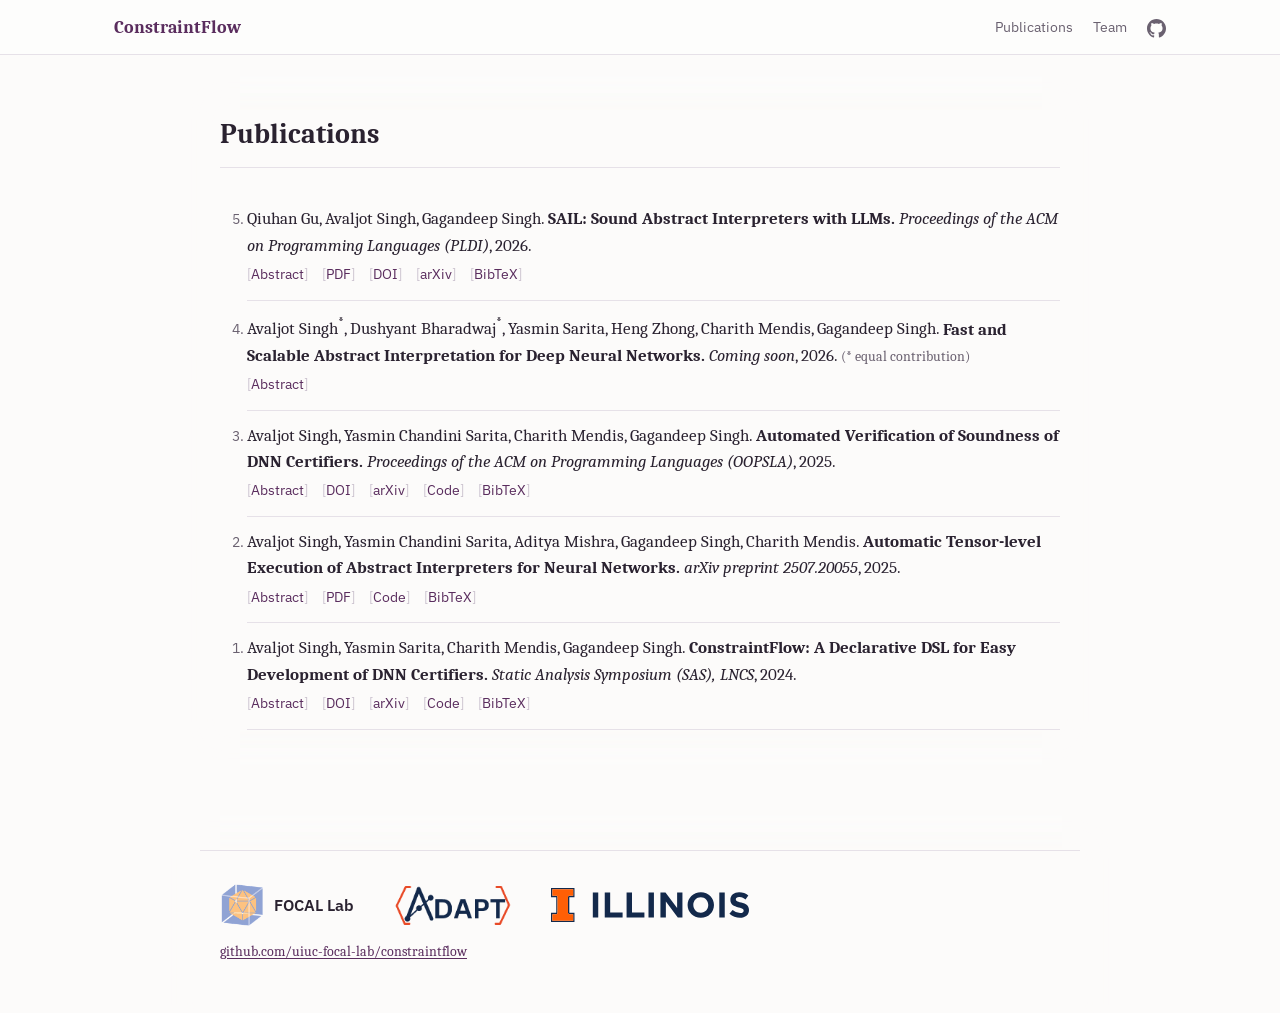
==== publications.html @ 6998c38e "ConstraintFlow project website" ====
<!DOCTYPE html>
<html lang="en">
<head>
    <meta charset="UTF-8">
    <meta name="viewport" content="width=device-width, initial-scale=1.0">
    <title>Publications · ConstraintFlow</title>
    <meta name="description" content="ConstraintFlow: a DSL and toolchain for specifying, verifying, and compiling neural network certifiers.">
    <link rel="preconnect" href="https://fonts.googleapis.com">
    <link rel="preconnect" href="https://fonts.gstatic.com" crossorigin>
    <link href="https://fonts.googleapis.com/css2?family=IBM+Plex+Mono:wght@400;500&family=IBM+Plex+Sans:ital,wght@0,400;0,500;0,600;1,400&family=Caladea:ital,wght@0,400;0,700;1,400&display=swap" rel="stylesheet">
    <link rel="stylesheet" href="css/site.css">
</head>
<body>
    
    <header class="topbar">
        <div class="topbar-inner">
            <a class="brand" href="index.html#top">ConstraintFlow</a>
            <div class="topbar-links">
                <a href="publications.html">Publications</a>
                <a href="index.html#team">Team</a>
                <a href="https://github.com/uiuc-focal-lab/constraintflow" target="_blank" title="GitHub repository">
                    <svg xmlns="http://www.w3.org/2000/svg" viewBox="0 0 24 24"><path fill="currentColor" d="M12 0c-6.626 0-12 5.373-12 12 0 5.302 3.438 9.8 8.207 11.387.599.111.793-.261.793-.577v-2.234c-3.338.726-4.033-1.416-4.033-1.416-.546-1.387-1.333-1.756-1.333-1.756-1.089-.745.083-.729.083-.729 1.205.084 1.839 1.237 1.839 1.237 1.07 1.834 2.807 1.304 3.492.997.107-.775.418-1.305.762-1.604-2.665-.305-5.467-1.334-5.467-5.931 0-1.311.469-2.381 1.236-3.221-.124-.303-.535-1.524.117-3.176 0 0 1.008-.322 3.301 1.23.957-.266 1.983-.399 3.003-.404 1.02.005 2.047.138 3.006.404 2.291-1.552 3.297-1.23 3.297-1.23.653 1.653.242 2.874.118 3.176.77.84 1.235 1.911 1.235 3.221 0 4.609-2.807 5.624-5.479 5.921.43.372.823 1.102.823 2.222v3.293c0 .319.192.694.801.576 4.765-1.589 8.199-6.086 8.199-11.386 0-6.627-5.373-12-12-12z"/></svg>
                </a>
            </div>
        </div>
    </header>

    <main>
        <section class="pubs-page">
            <div class="section-head">
                <h2>Publications</h2>
            </div>
            <ol class="cites" reversed>
            <li class="cite pub" id="pub-sail">
                <p class="cite-text"><span class="cite-authors">Qiuhan Gu, Avaljot Singh, Gagandeep Singh.</span> <span class="cite-title">SAIL: Sound Abstract Interpreters with LLMs.</span> <em>Proceedings of the ACM on Programming Languages (PLDI)</em>, 2026.</p>
                <div class="pub-links">
                    <details><summary>Abstract</summary></details>
                    <a href="https://dl.acm.org/doi/pdf/10.1145/3808308" target="_blank">PDF</a> <a href="https://doi.org/10.1145/3808308" target="_blank">DOI</a> <a href="https://arxiv.org/abs/2511.13663" target="_blank">arXiv</a>
                    <details><summary>BibTeX</summary></details>
                </div>
                <div class="pub-extra" hidden data-abstract><p>How to construct globally sound abstract interpreters to safely approximate program behaviors remains a bottleneck in abstract interpretation. In this paper, we show the potential of using state-of-the-art LLMs to automate this tedious process. Focusing on the neural network verification area, we synthesize non-trivial sound abstract transformers across diverse abstract domains using LLMs to search within infinite space from scratch. We formalize the synthesis task as a constrained optimization problem, for which we design a novel mathematically grounded cost function that measures the degree of unsoundness of each generated candidate transformer, while enforcing hard syntactic and semantic validity constraints. Building on this formulation, we introduce SAIL, a novel unified framework that combines model generation, syntactic and semantic validation, and cost-function-based refinement to synthesize globally sound abstract transformers. Evaluation results show that SAIL not only matches the performance of manually designed transformers, but also is able to synthesize sound and high-precision transformers that do not exist in the literature for complex non-linear operators.</p></div>
                <div class="pub-extra" hidden data-bibtex><div class="code-wrap"><div class="code-title"><span>BibTeX</span><button class="copy-btn" data-copy="pbib-sail">Copy</button></div><pre class="code" id="pbib-sail">@article{gu2026sail,
  title   = {SAIL: Sound Abstract Interpreters with LLMs},
  author  = {Gu, Qiuhan and Singh, Avaljot and Singh, Gagandeep},
  journal = {Proceedings of the ACM on Programming Languages},
  volume  = {10},
  number  = {PLDI},
  pages   = {1534--1559},
  year    = {2026},
  doi     = {10.1145/3808308}
}</pre></div></div>
            </li>
            <li class="cite pub" id="pub-scepter">
                <p class="cite-text"><span class="cite-authors">Avaljot Singh<sup>*</sup>, Dushyant Bharadwaj<sup>*</sup>, Yasmin Sarita, Heng Zhong, Charith Mendis, Gagandeep Singh.</span> <span class="cite-title">Fast and Scalable Abstract Interpretation for Deep Neural Networks.</span> <em>Coming soon</em>, 2026. <span class="eq-note">(* equal contribution)</span></p>
                <div class="pub-links">
                    <details><summary>Abstract</summary></details>
                    
                </div>
                <div class="pub-extra" hidden data-abstract><p>Abstract interpretation can certify properties of Deep Neural Networks (DNNs), but precise analyses remain expensive. General implementations repeat work when analyzing the same architecture under different inputs and properties. Interleaving this work with numerical operations limits GPU utilization and restricts how much of the analysis a tensor compiler can process together.</p>
                        <p>We present Scepter, a framework for specializing DNN abstract interpreters through structural semantics. The semantics determines the structure of intermediate abstract values while deferring their numerical evaluation. Structural computations from successive operations can therefore be performed together before certification, generating an executable tensor program for the numerical computation. With the interpreter, architecture, and input and batch shapes fixed, the program can be reused with different weights and input regions. We prove that it computes the same bounds as the general interpreter in exact arithmetic. The generated program also exposes operations and their dependencies for tensor compilation and memory planning. We implement Scepter for the tensor programs that Neuton generates from ConstraintFlow specifications.</p>
                        <p>We evaluate Scepter on eight abstract interpreters and 44 DNNs against six baseline systems on GPUs and CPUs. Across the evaluated analyses, Scepter handles networks with up to 153&times; as many neurons as the largest completed by the corresponding baselines. It completes DeepPoly on ResNet50 and VGG-16, whereas none of the evaluated DeepPoly baselines completes either network. On configurations completed by both systems, GPU geometric-mean speedups over Neuton range from 11.9&times; to 44.4&times; across eight analyses, with a 2.60&times; geometric-mean reduction in peak memory. In an input-splitting case study, Scepter proves 68 properties for which the baselines times out.</p></div>
                
            </li>
            <li class="cite pub" id="pub-provesound">
                <p class="cite-text"><span class="cite-authors">Avaljot Singh, Yasmin Chandini Sarita, Charith Mendis, Gagandeep Singh.</span> <span class="cite-title">Automated Verification of Soundness of DNN Certifiers.</span> <em>Proceedings of the ACM on Programming Languages (OOPSLA)</em>, 2025.</p>
                <div class="pub-links">
                    <details><summary>Abstract</summary></details>
                    <a href="https://doi.org/10.1145/3720509" target="_blank">DOI</a> <a href="https://arxiv.org/abs/2504.04542" target="_blank">arXiv</a> <a href="https://github.com/uiuc-focal-lab/constraintflow" target="_blank">Code</a>
                    <details><summary>BibTeX</summary></details>
                </div>
                <div class="pub-extra" hidden data-abstract><p>The uninterpretability of Deep Neural Networks (DNNs) hinders their use in safety-critical applications. Abstract Interpretation-based DNN certifiers provide promising avenues for building trust in DNNs. Unsoundness in the mathematical logic of these certifiers can lead to incorrect results. However, current approaches to ensure their soundness rely on manual, expert-driven proofs that are tedious to develop, limiting the speed of developing new certifiers. Automating the verification process is challenging due to the complexity of verifying certifiers for arbitrary DNN architectures and handling diverse abstract analyses. We introduce ProveSound, a novel verification procedure that automates the soundness verification of DNN certifiers for arbitrary DNN architectures. Our core contribution is the novel concept of a symbolic DNN, using which, ProveSound reduces the soundness property, a universal quantification over arbitrary DNNs, to a tractable symbolic representation, enabling verification with standard SMT solvers. By formalizing the syntax and operational semantics of ConstraintFlow, a DSL for specifying certifiers, ProveSound efficiently verifies both existing and new certifiers, handling arbitrary DNN architectures.</p></div>
                <div class="pub-extra" hidden data-bibtex><div class="code-wrap"><div class="code-title"><span>BibTeX</span><button class="copy-btn" data-copy="pbib-provesound">Copy</button></div><pre class="code" id="pbib-provesound">@article{singh2025provesound,
  title   = {Automated Verification of Soundness of DNN Certifiers},
  author  = {Singh, Avaljot and Sarita, Yasmin Chandini and Mendis, Charith and Singh, Gagandeep},
  journal = {Proceedings of the ACM on Programming Languages},
  volume  = {9},
  number  = {OOPSLA1},
  pages   = {1802--1830},
  year    = {2025},
  doi     = {10.1145/3720509}
}</pre></div></div>
            </li>
            <li class="cite pub" id="pub-neuton">
                <p class="cite-text"><span class="cite-authors">Avaljot Singh, Yasmin Chandini Sarita, Aditya Mishra, Gagandeep Singh, Charith Mendis.</span> <span class="cite-title">Automatic Tensor-level Execution of Abstract Interpreters for Neural Networks.</span> <em>arXiv preprint 2507.20055</em>, 2025.</p>
                <div class="pub-links">
                    <details><summary>Abstract</summary></details>
                    <a href="https://arxiv.org/pdf/2507.20055" target="_blank">PDF</a> <a href="https://github.com/uiuc-focal-lab/constraintflow" target="_blank">Code</a>
                    <details><summary>BibTeX</summary></details>
                </div>
                <div class="pub-extra" hidden data-abstract><p>Developing new abstract interpretation-based DNN certifiers is difficult because their mathematical design is expressed at the neuron level, while implementations must operate at the tensor level. Existing libraries such as auto_LiRPA, IVAN, and ERAN support fixed sets of certifiers; extending them requires expertise in formal methods and tensor programming. Domain-specific languages such as ConstraintFlow let researchers specify certifiers at the neuron level, but cannot run them on real DNNs. We present Neuton, a framework that automatically translates neuron-level certifier specifications into tensor-level executables, enabling new DNN certifiers without manual tensor programming. Neuton makes three contributions. First, a stack-based intermediate representation (IR) and shape analysis infer implicit tensor operations, including broadcasts, dimension expansions, and reductions, required for correct execution. Second, domain-specific rewrite rules optimize common tensor operation sequences into more efficient equivalents. Third, gBCSR is a sparse tensor format using variable-sized, layer-aligned blocks over a non-zero default value, tailored to DNN certifier sparsity. We prove that translation preserves neuron-level semantics. We evaluate Neuton on 8 certifiers and 32 DNN benchmarks. Neuton compiles four existing certifiers and produces the first executable implementations of four others: two previously specified but never run, and two new designs. These expose precision-runtime trade-offs unavailable in existing libraries. For example, SkipPoly matches DeepPoly's precision on all 32 DNNs while running as fast or faster on half. Neuton's runtime on existing certifiers is competitive with hand-optimized libraries.</p></div>
                <div class="pub-extra" hidden data-bibtex><div class="code-wrap"><div class="code-title"><span>BibTeX</span><button class="copy-btn" data-copy="pbib-neuton">Copy</button></div><pre class="code" id="pbib-neuton">@misc{singh2025neuton,
  title         = {Automatic Tensor-level Execution of Abstract Interpreters for Neural Networks},
  author        = {Singh, Avaljot and Sarita, Yasmin Chandini and Mishra, Aditya and Singh, Gagandeep and Mendis, Charith},
  year          = {2025},
  eprint        = {2507.20055},
  archivePrefix = {arXiv},
  url           = {https://arxiv.org/abs/2507.20055}
}</pre></div></div>
            </li>
            <li class="cite pub" id="pub-constraintflow">
                <p class="cite-text"><span class="cite-authors">Avaljot Singh, Yasmin Sarita, Charith Mendis, Gagandeep Singh.</span> <span class="cite-title">ConstraintFlow: A Declarative DSL for Easy Development of DNN Certifiers.</span> <em>Static Analysis Symposium (SAS), LNCS</em>, 2024.</p>
                <div class="pub-links">
                    <details><summary>Abstract</summary></details>
                    <a href="https://doi.org/10.1007/978-3-031-74776-2_16" target="_blank">DOI</a> <a href="https://arxiv.org/abs/2403.18729" target="_blank">arXiv</a> <a href="https://github.com/uiuc-focal-lab/constraintflow" target="_blank">Code</a>
                    <details><summary>BibTeX</summary></details>
                </div>
                <div class="pub-extra" hidden data-abstract><p>We develop a declarative DSL &ndash; ConstraintFlow &ndash; that can be used to specify Abstract Interpretation-based DNN certifiers. In ConstraintFlow, programmers can easily define various existing and new abstract domains and transformers, all within just a few 10s of Lines of Code as opposed to 1000s of LOCs of existing libraries. We provide lightweight automatic verification, which can be used to ensure the over-approximation-based soundness of the certifier code written in ConstraintFlow for arbitrary (but bounded) DNN architectures. Using this automated verification procedure, for the first time, we can verify the soundness of state-of-the-art DNN certifiers for arbitrary DNN architectures, all within a few minutes.</p></div>
                <div class="pub-extra" hidden data-bibtex><div class="code-wrap"><div class="code-title"><span>BibTeX</span><button class="copy-btn" data-copy="pbib-constraintflow">Copy</button></div><pre class="code" id="pbib-constraintflow">@inproceedings{singh2024constraintflow,
  title     = {ConstraintFlow: A Declarative DSL for Easy Development of DNN Certifiers},
  author    = {Singh, Avaljot and Sarita, Yasmin and Mendis, Charith and Singh, Gagandeep},
  booktitle = {Static Analysis (SAS 2024)},
  series    = {Lecture Notes in Computer Science},
  publisher = {Springer Nature Switzerland},
  pages     = {407--424},
  year      = {2024},
  doi       = {10.1007/978-3-031-74776-2_16}
}</pre></div></div>
            </li>
            </ol>
        </section>
    </main>

    <footer>
        <div class="labs">
            <a class="lab" href="https://github.com/uiuc-focal-lab" target="_blank" title="FOCAL Lab"><img src="images/labs/focal.png" alt="FOCAL Lab logo"><span>FOCAL Lab</span></a>
            <a class="lab" href="https://www.adaptuiuc.web.illinois.edu/" target="_blank" title="ADAPT Lab"><img src="images/labs/adapt.png" alt="ADAPT Lab"></a>
            <a class="lab" href="https://illinois.edu/" target="_blank" title="University of Illinois Urbana-Champaign"><img src="images/labs/illinois.svg" alt="University of Illinois Urbana-Champaign"></a>
        </div>
        <p><a href="https://github.com/uiuc-focal-lab/constraintflow" target="_blank">github.com/uiuc-focal-lab/constraintflow</a></p>
    </footer>

    <script src="js/site.js"></script>
</body>
</html>
---- css/site.css ----
:root {
    /* Byzantine palette: muted purple with gold. */
    --paper: #fcfbfa;
    --card: #ffffff;
    --ink: #2a2230;
    --primary: #5a2d5e;         /* muted Byzantium */
    --primary-dark: #43204a;
    --tint: #f4eef5;
    --cream: #faf4e4;           /* ConstraintFlow core node */
    --cream-edge: #d8bf86;
    --gold: #a8842f;            /* second colour: roles, selection, title rule, counterexample loop */
    --gold-text: #8a6a1f;       /* gold dark enough for small text on white */
    --accent: #a8842f;
    --ok: #3d6b4f;
    --bad: #9e3b32;
    --muted: #6a6170;
    --rule: #e6e1e8;
    --rule-strong: #cdc4d0;
    --code-bg: #f7f4f8;
    --serif: Cambria, Caladea, Georgia, "Times New Roman", serif;   /* Caladea: free, Cambria-metric */
    --sans: "IBM Plex Sans", "Helvetica Neue", Arial, sans-serif;
    --mono: "IBM Plex Mono", ui-monospace, SFMono-Regular, Menlo, Consolas, monospace;
}

* { box-sizing: border-box; }

html {
    background: var(--paper);
    scroll-behavior: smooth;
    scroll-padding-top: 64px;
}

body {
    margin: 0;
    font-family: var(--serif);
    font-size: 17px;
    line-height: 1.65;
    color: var(--ink);
}

a { color: var(--primary); text-underline-offset: 2px; }
a:hover { color: var(--primary-dark); }

code { font-family: var(--mono); font-size: 0.88em; font-variant-ligatures: none; }

#flow-bg {
    position: fixed;
    inset: 0;
    width: 100%;
    height: 100%;
    z-index: -1;
    pointer-events: none;
}

/* ---- Top bar ---- */
.topbar {
    position: sticky;
    top: 0;
    z-index: 10;
    background: rgba(253, 253, 252, 0.94);
    backdrop-filter: blur(6px);
    border-bottom: 1px solid var(--rule);
}

.topbar-inner {
    max-width: 1100px;
    margin: 0 auto;
    padding: 0 24px;
    height: 54px;
    display: flex;
    align-items: center;
    gap: 24px;
}

.brand {
    font-family: var(--serif);
    font-size: 1.15rem;
    font-weight: 600;
    color: var(--primary);
    text-decoration: none;
    white-space: nowrap;
}
.brand:hover { color: var(--primary); }

.topbar-links {
    margin-left: auto;
    display: flex;
    align-items: center;
    gap: 20px;
    font-size: 0.86rem;
    white-space: nowrap;
}
.topbar-links a { color: var(--muted); text-decoration: none; }
.topbar-links a:hover { color: var(--ink); }
.topbar-links svg { width: 19px; height: 19px; vertical-align: middle; }

/* ---- Content column (the background labels sit outside it) ---- */
main {
    max-width: 880px;
    margin: 0 auto;
    padding: 0 20px 40px;
}

/* Sections get a paper backing with a feathered edge, so the network shows only around them. */
main > section {
    margin: 80px 0;
    background: var(--paper);
    box-shadow: 0 0 24px 18px var(--paper);
}

h1, h2, h3 { font-family: var(--serif); font-weight: 700; color: var(--ink); }

/* Interface elements stay in the sans. */
.topbar, .btn, .copy-btn, .pub-links, .team-group h3, .member .role, .code-title, .ex-tabs, .ex-btn, .ex-tool, .ex-meta, .ex-hint, .ex-eps, .ex-out, .placeholder-note, .ex-recorded { font-family: var(--sans); }

/* ---- Hero ---- */
.hero { margin-top: 72px; }

.hero h1 {
    font-size: clamp(2.5rem, 5.5vw, 3.6rem);
    line-height: 1.1;
    margin: 0 0 10px;
    color: var(--primary);
}
.hero h1::after { content: ""; display: block; width: 64px; height: 3px; background: var(--gold); margin-top: 14px; }

.hero .tagline {
    display: flex;
    flex-wrap: wrap;
    align-items: center;
    font-family: var(--sans);
    font-size: 0.95rem;
    font-weight: 500;
    letter-spacing: 0.12em;
    text-transform: uppercase;
    color: var(--muted);
    margin: 0 0 22px;
}
/* The five steps, separated by small gold dots. */
.hero .tagline span + span::before { content: ""; display: inline-block; width: 5px; height: 5px; border-radius: 50%; background: var(--gold); margin: 0 14px; vertical-align: middle; }

.hero .lead {
    font-size: 1.06rem;
    max-width: 700px;
    margin: 0 0 30px;
}

.actions { display: flex; flex-wrap: wrap; gap: 12px; align-items: center; }

.btn {
    display: inline-block;
    padding: 9px 18px;
    border-radius: 3px;
    font-size: 0.92rem;
    font-weight: 500;
    text-decoration: none;
    border: 1px solid var(--primary);
    color: var(--primary);
    background: var(--card);
}
.btn:hover { background: var(--tint); color: var(--primary); }
.btn.primary { background: var(--primary); color: #fff; }
.btn.primary:hover { background: var(--primary-dark); color: #fff; }

.install {
    font-family: var(--mono);
    font-size: 0.84rem;
    font-variant-ligatures: none;
    color: var(--ink);
    padding: 9px 4px 9px 10px;
    border-left: 2px solid var(--rule-strong);
}
.install::before { content: "$ "; color: var(--muted); }

/* ---- Ecosystem diagram: ConstraintFlow in the middle, tools around it ---- */
.eco {
    position: relative;
    display: grid;
    grid-template-columns: 1fr 1fr 0.55fr 1.2fr 1.2fr 0.55fr 1fr 1fr;
    grid-template-areas:
        "sail sail . cf  cf  . ps  ps"
        ".    neu  neu  . .   sce sce .";
    column-gap: 30px;
    row-gap: 70px;
    padding-top: 52px;               /* room for the counterexample loop */
}
.eco-arrows { position: absolute; inset: 0; width: 100%; height: 100%; pointer-events: none; overflow: visible; }
.eco-edge { fill: none; stroke: var(--primary); stroke-width: 1.3; }
.eco-edge.dashed { stroke: var(--accent); stroke-dasharray: 5 4; }
.eco-head { fill: var(--primary); }
.eco-label { font-family: var(--sans); font-size: 11.5px; fill: var(--muted); paint-order: stroke; stroke: var(--paper); stroke-width: 4px; }

.eco-node {
    position: relative;
    z-index: 1;
    display: flex;
    flex-direction: column;
    align-items: center;
    text-align: center;
    gap: 2px;
    font: inherit;
    color: var(--ink);
    background: var(--card);
    border: 1px solid var(--rule-strong);
    border-radius: 6px;
    padding: 14px 12px 12px;
    cursor: pointer;
    transition: border-color 0.15s, box-shadow 0.15s;
}
.eco-node:hover { border-color: var(--primary); }
.eco-node.selected { border-color: var(--gold); box-shadow: 0 0 0 2px var(--gold); }
.eco-node:not(.eco-core) { align-self: center; }
.eco-core { padding: 22px 16px 18px; border: 1px solid var(--gold); background: var(--primary); }
.eco-icon { width: 100%; max-width: 150px; height: 76px; object-fit: contain; display: block; margin: 0 auto 4px; }
.eco-role { font-family: var(--sans); font-size: 0.72rem; font-weight: 600; letter-spacing: 0.06em; text-transform: uppercase; color: var(--gold-text); margin-top: 6px; }
.eco-name { font-family: var(--serif); font-weight: 700; font-size: 1.2rem; line-height: 1.2; }
.eco-core .eco-name { font-size: 1.6rem; color: #e0c06e; }   /* lighter gold: readable on purple */
/* The ConstraintFlow box: purple ground, gold type. */
.eco-core .eco-role, .eco-core .eco-sub, .eco-core .eco-venue { color: #e2cd94; }
.eco-core:hover { border-color: var(--gold); }
.eco-sub { font-family: var(--sans); font-size: 0.78rem; color: var(--muted); line-height: 1.35; }
.eco-venue { font-family: var(--sans); font-size: 0.75rem; font-style: italic; color: var(--ink); margin-top: 4px; }

/* The selected paper, shown under the diagram */
.eco-card { margin-top: 30px; background: var(--card); border: 1px solid var(--rule); border-top: 3px solid var(--gold); padding: 4px 22px 10px; }
.eco-card .pub { border-bottom: none; }

/* ---- Section headings ---- */
.section-head { margin-bottom: 26px; padding-bottom: 10px; border-bottom: 1px solid var(--rule); }
.section-head h2 { font-size: 1.75rem; margin: 0; }
.section-head p { margin: 4px 0 0; color: var(--muted); }

/* Code blocks: light, like a paper listing */
.code-wrap { margin: 14px 0; border: 1px solid var(--rule); background: var(--code-bg); }

.code-title {
    font-family: var(--mono);
    font-size: 0.74rem;
    color: var(--muted);
    padding: 5px 12px;
    border-bottom: 1px solid var(--rule);
    display: flex;
    justify-content: space-between;
    align-items: center;
}

pre.code {
    font-family: var(--mono);
    font-variant-ligatures: none;   /* show <= and -> as typed */
    font-size: 0.78rem;
    line-height: 1.6;
    color: #24292f;
    padding: 14px 16px;
    overflow-x: auto;
    margin: 0;
}

.tok-kw { color: var(--primary); font-weight: 600; }
.tok-ty { color: #8a6a24; }
.tok-fn { color: var(--primary); }
.tok-num { color: var(--bad); }
.tok-cmt { color: #8b939d; font-style: italic; }
.tok-ok { color: var(--ok); font-weight: 600; }
.tok-prompt { color: #8b939d; user-select: none; }

.copy-btn {
    font-family: var(--sans);
    font-size: 0.72rem;
    background: var(--card);
    color: var(--muted);
    border: 1px solid var(--rule-strong);
    border-radius: 3px;
    padding: 0 8px;
    cursor: pointer;
}
.copy-btn:hover { color: var(--primary); border-color: var(--primary); }

/* ---- Running example ---- */
.placeholder-note {
    font-size: 0.85rem;
    color: #6d5426;
    background: var(--cream);
    border: 1px solid var(--cream-edge);
    padding: 6px 12px;
    margin: 0 0 16px;
}

.example > * { min-width: 0; }
#example {
    width: min(1240px, calc(100vw - 48px));
    margin-left: calc(50% - min(620px, 50vw - 24px));      /* centred, wider than the text column */
}
.example { display: grid; grid-template-columns: minmax(0, 1.45fr) minmax(0, 1fr); gap: 28px; align-items: start; }


.ex-spec .code-wrap { margin-top: 0; }
.ex-tabs { display: flex; gap: 2px; }
.ex-tab {
    font: inherit;
    font-family: var(--sans);
    font-size: 0.85rem;
    background: transparent;
    border: 1px solid var(--rule);
    border-bottom: none;
    color: var(--muted);
    padding: 5px 12px;
    cursor: pointer;
}
.ex-tab.active { background: var(--code-bg); color: var(--primary); font-weight: 600; }
.ex-code { position: relative; font-size: 0.76rem; line-height: 1.65; }   /* full length: no inner scroll */
.ex-code { white-space: pre-wrap; overflow-wrap: anywhere; }
.ex-code .line { display: block; padding-left: 4ch; text-indent: -4ch; }   /* wrapped lines hang-indent */
.ex-code .line.diff { background: #f8ece9; box-shadow: inset 3px 0 0 var(--bad); }

.ex-run { background: var(--card); border: 1px solid var(--rule); padding: 20px 24px; }

.ex-input { display: flex; gap: 22px; align-items: flex-start; padding-bottom: 14px; border-bottom: 1px solid var(--rule); }
#ex-image { width: 148px; height: 148px; image-rendering: pixelated; border: 1px solid var(--rule-strong); flex: none; }
.ex-input-info { flex: 1; min-width: 0; }
.ex-meta { font-size: 0.86rem; color: var(--muted); line-height: 1.5; margin-bottom: 8px; }
.ex-eps-row { padding: 16px 0 14px; border-bottom: 1px solid var(--rule); }
.ex-eps { font-size: 0.95rem; display: block; margin-bottom: 10px; }
.ex-eps b { font-family: var(--mono); font-weight: 600; font-size: 1.15rem; color: var(--primary); margin-left: 4px; }
#ex-eps { -webkit-appearance: none; appearance: none; width: 100%; height: 6px; border-radius: 3px; background: var(--tint); outline: none; margin: 6px 0; }
#ex-eps::-webkit-slider-thumb { -webkit-appearance: none; width: 22px; height: 22px; border-radius: 50%; background: var(--primary); border: 3px solid #fff; box-shadow: 0 0 0 1px var(--primary); cursor: pointer; }
#ex-eps::-moz-range-thumb { width: 16px; height: 16px; border-radius: 50%; background: var(--primary); border: 3px solid #fff; box-shadow: 0 0 0 1px var(--primary); cursor: pointer; }
#ex-eps:focus-visible::-webkit-slider-thumb { box-shadow: 0 0 0 3px var(--tint), 0 0 0 4px var(--primary); }
.ex-ticks { position: relative; height: 24px; margin-top: 2px; }
/* Each label sits under its stop: the thumb's centre travels from 11px to (width - 11px). */
.ex-ticks button { position: absolute; left: calc(11px + (100% - 22px) * var(--at)); transform: translateX(-50%);
                   font: inherit; font-family: var(--mono); font-size: 0.75rem; padding: 3px 6px; border: none; background: none;
                   color: var(--muted); cursor: pointer; border-radius: 3px; white-space: nowrap; }
.ex-ticks button:first-child { transform: translateX(-11px); }      /* keep the end labels inside the panel */
.ex-ticks button:last-child { transform: translateX(calc(-100% + 11px)); }
.ex-ticks button:hover { color: var(--primary); }
.ex-ticks button.active { color: #fff; background: var(--primary); }
.ex-hint { font-size: 0.75rem; color: var(--muted); }
.ex-device { display: inline-flex; margin: 0 0 10px; border: 1px solid var(--rule-strong); border-radius: 3px; overflow: hidden; }
.ex-device:empty { display: none; }
.ex-device button { font: inherit; font-family: var(--sans); font-size: 0.78rem; padding: 2px 12px; border: none; background: var(--card); color: var(--muted); cursor: pointer; }
.ex-device button + button { border-left: 1px solid var(--rule-strong); }
.ex-device button.active { background: var(--primary); color: #fff; }

.ex-step { padding: 16px 0; border-bottom: 1px solid var(--rule); }
.ex-step-head { display: flex; align-items: center; gap: 12px; }
.ex-btn {
    font: inherit;
    font-family: var(--sans);
    --btn: var(--primary);
    font-size: 0.88rem;
    font-weight: 500;
    min-width: 132px;
    padding: 6px 14px;
    border: 1px solid var(--btn);
    border-radius: 3px;
    background: var(--btn);
    color: #fff;
    cursor: pointer;
}
.ex-btn:hover:not(:disabled) { background: var(--primary-dark); border-color: var(--primary-dark); }
.ex-btn:disabled { background: var(--card); color: var(--muted); border-color: var(--rule-strong); cursor: default; }
.ex-btn.done { color: var(--primary); border-color: var(--primary); }
.ex-btn.done::before { content: "✓ "; }
.ex-tool { font-size: 0.86rem; color: var(--muted); }

.ex-out { margin-top: 12px; font-size: 0.92rem; }
.ex-running { color: var(--muted); font-style: italic; }
.ex-proofs { list-style: none; padding: 0; margin: 0; }
.ex-proofs .ok { color: var(--ok); }
.ex-proofs .bad { color: var(--bad); font-weight: 600; }
.ex-note, .ex-stat { color: var(--muted); font-size: 0.8rem; margin: 6px 0 0; }
.ex-verdict { margin: 8px 0 0; font-weight: 600; }
.ex-why { margin: 0; font-size: 0.82rem; color: var(--muted); }
.ex-verdict.ok { color: var(--ok); }
.ex-verdict.bad { color: var(--bad); }

.ex-gen { margin-top: 10px; }
.ex-gen summary { cursor: pointer; color: var(--primary); font-size: 0.82rem; }
/* Safety-margin gauge */
.gauge-q { margin: 0; font-size: 0.9rem; }
.gauge { width: 100%; max-width: 520px; height: auto; display: block; margin: 4px 0 0; }
.g-half.no { fill: #fbeeec; }
.g-half.ok { fill: #eaf3ed; }
.g-bar.ok { fill: var(--ok); }
.g-bar.no { fill: var(--bad); }
.g-zero { stroke: var(--ink); stroke-width: 1.5; }
.g-tick, .g-side { font-family: var(--sans); font-size: 10.5px; fill: var(--muted); }
.g-side.ok { fill: var(--ok); font-weight: 600; }
.g-side.no { fill: var(--bad); font-weight: 600; }
.g-val { font-family: var(--mono); font-size: 12px; font-weight: 600; }
.g-val.ok { fill: var(--ok); }
.g-val.no { fill: var(--bad); }
.g-val.in { fill: #fff; }
.ex-gen pre.code { font-size: 0.7rem; max-height: 200px; background: var(--code-bg); border: 1px solid var(--rule); margin-top: 6px; }

.ex-bars, .ex-plot { width: 100%; height: auto; display: block; margin-top: 8px; }
.b-bar { stroke: #bcb0c0; stroke-width: 6; stroke-linecap: round; }
.b-bar.b-ok { stroke: var(--primary); }
.b-bar.b-no { stroke: #c9a49e; }
.b-label { font-family: var(--mono); font-size: 11px; fill: var(--muted); }
.b-label.b-true { fill: var(--primary); font-weight: 600; }
.b-zero { stroke: var(--rule-strong); stroke-dasharray: 2 3; }
.b-axis { font-family: var(--mono); font-size: 10px; fill: var(--muted); }

.p-axis { stroke: var(--rule-strong); }
.p-relu { fill: none; stroke: var(--ink); stroke-width: 2; }
.p-correct { stroke: var(--primary); stroke-dasharray: 5 4; stroke-width: 1.5; }
.p-buggy { stroke: var(--bad); stroke-width: 1.8; }
.p-bad { fill: rgba(168, 55, 43, 0.15); }
.p-cex { fill: var(--bad); }
.p-label { font-family: var(--sans); font-size: 10.5px; fill: var(--muted); }
.p-label-bad { fill: var(--bad); }

.cmp { margin-top: 8px; }
.cmp-title { font-size: 0.82rem; color: var(--muted); margin: 10px 0 4px; }
.cmp-title b { color: var(--ink); }
.cmp-row { display: grid; grid-template-columns: 64px minmax(0, 1fr) max-content; gap: 10px; align-items: center; font-size: 0.84rem; margin: 3px 0; }
.cmp-track { height: 10px; background: var(--code-bg); border-radius: 2px; overflow: hidden; }
.cmp-track span { display: block; height: 100%; background: var(--primary); }
.cmp-val { font-family: var(--mono); font-size: 0.78rem; text-align: right; min-width: 72px; }

.ex-recorded { font-size: 0.75rem; color: var(--muted); margin: 10px 0 0; }

/* ---- Publications ---- */
.pubs { list-style: none; padding: 0; margin: 0; }

.pub {
    display: grid;
    grid-template-columns: 60px 1fr;
    gap: 16px;
    padding: 16px 0;
    border-bottom: 1px solid var(--rule);
}
.pub:first-child { padding-top: 4px; }

.pub .year { font-family: var(--serif); font-size: 1.05rem; color: var(--muted); }
.pub .title { font-family: var(--serif); font-weight: 700; font-size: 1.05rem; margin: 0; line-height: 1.4; }
.pub .authors { font-size: 0.9rem; color: var(--muted); margin: 3px 0 8px; }
.pub .venue-tag { font-size: 0.86rem; font-style: italic; color: var(--ink); margin-right: 6px; }
.pub .venue-tag.soon-tag { color: var(--muted); }

.pub-links { display: flex; flex-wrap: wrap; gap: 4px 14px; align-items: baseline; font-size: 0.86rem; }
.pub-links a, .pub-links summary { color: var(--primary); cursor: pointer; list-style: none; text-decoration: none; }
.pub-links a:hover, .pub-links summary:hover { color: var(--primary-dark); text-decoration: underline; }
.pub-links a::before, .pub-links summary::before { content: "["; color: var(--rule-strong); }
.pub-links a::after, .pub-links summary::after { content: "]"; color: var(--rule-strong); }
.pub-links summary::-webkit-details-marker { display: none; }
.pub-links details { display: inline; }
.pub-links details[open] summary { color: var(--primary-dark); font-weight: 600; }

.pub-extra { grid-column: 2; }
.pub-extra p { font-size: 0.92rem; text-align: justify; margin: 10px 0 0; }
.pub-extra pre.code { white-space: pre-wrap; }

/* ---- Team ---- */
.team-group { margin-bottom: 34px; }
.team-group h3 { font-family: var(--sans); font-size: 0.86rem; font-weight: 600; letter-spacing: 0.04em; margin: 0 0 16px; color: var(--muted); text-transform: uppercase; }

.team-grid { display: grid; grid-template-columns: repeat(auto-fill, minmax(140px, 1fr)); gap: 26px 18px; }

.member { text-align: center; text-decoration: none; color: var(--ink); }
a.member:hover .name { color: var(--primary); }

.member img, .member .initials {
    width: 110px;
    height: 110px;
    border-radius: 50%;
    object-fit: cover;
    display: block;
    margin: 0 auto 10px;
}
.member .initials {
    display: flex;
    align-items: center;
    justify-content: center;
    background: var(--tint);
    font-family: var(--serif);
    font-size: 1.7rem;
    color: var(--muted);
}
.member .name { font-weight: 600; font-size: 0.95rem; }
.member .role { font-size: 0.82rem; color: var(--muted); line-height: 1.4; }

/* ---- Footer ---- */
footer {
    max-width: 880px;
    margin: 0 auto;
    padding: 26px 20px 46px;
    border-top: 1px solid var(--rule);
    color: var(--muted);
    font-size: 0.86rem;
    background: var(--paper);
    box-shadow: 0 0 24px 18px var(--paper);
}
footer p { margin: 3px 0; }

@media (max-width: 900px) {
    .pub { grid-template-columns: 1fr; gap: 2px; }
    .pub-extra { grid-column: 1; }
    .example { grid-template-columns: 1fr; }
    .eco { display: flex; flex-direction: column; gap: 12px; padding-top: 0; }   /* pipeline order; card opens in place */
    .eco-node:not(.eco-core) { align-self: stretch; }
    .eco-arrows { display: none; }
    .eco-card { grid-column: 1 / -1; margin-top: 0; }
}

@media (max-width: 520px) {
    .hero .tagline { gap: 2px 16px; }
    .hero .tagline span + span::before { display: none; }      /* no stray dot at the start of a wrapped line */
    .topbar-inner { padding: 0 16px; gap: 12px; }
    .topbar-links { gap: 12px; }
    .topbar-links a[href="#start"] { display: none; }
}

/* ---- Publications page ---- */
.pubs-page { margin-top: 56px; }
.cites { padding-left: 1.6em; margin: 0; }
.cite.pub { display: list-item; padding: 12px 0 14px; border-bottom: 1px solid var(--rule); }
.cite::marker { color: var(--muted); font-family: var(--sans); font-size: 0.85rem; }
.cite-text { margin: 0 0 4px; line-height: 1.55; }
.cite-title { font-weight: 700; }
.cite .pub-extra { grid-column: auto; }
.pub-links summary { display: inline; }   /* not a list item, so <ol> numbering stays right */

.eq-note { font-size: 0.8em; color: var(--muted); white-space: nowrap; }

/* Lab logos in the footer */
.labs { display: flex; flex-wrap: wrap; align-items: center; gap: 18px 40px; margin: 6px 0 14px; }
.lab { display: inline-flex; align-items: center; gap: 10px; text-decoration: none; color: var(--ink); font-family: var(--sans); font-weight: 600; font-size: 1rem; }
.lab img { height: 44px; width: auto; display: block; }
.lab img[src$="illinois.svg"] { height: 34px; }
.lab:hover { opacity: 0.8; color: var(--ink); }
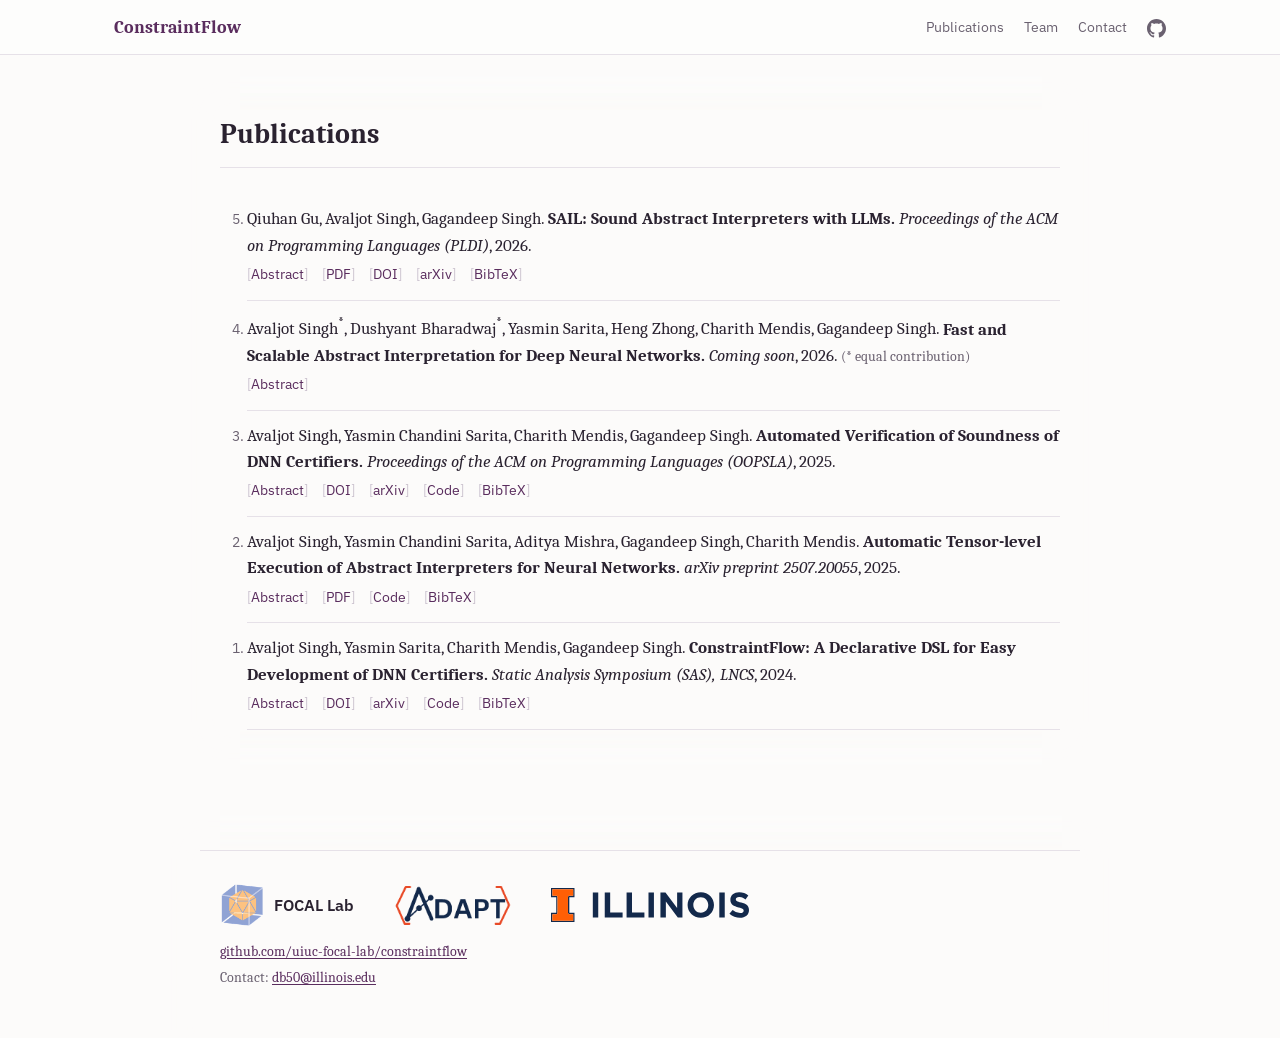
==== commit 67dfd1f5: "Add contact email" ====
--- a/publications.html
+++ b/publications.html
@@ -18,6 +18,7 @@
             <div class="topbar-links">
                 <a href="publications.html">Publications</a>
                 <a href="index.html#team">Team</a>
+                <a href="mailto:db50@illinois.edu">Contact</a>
                 <a href="https://github.com/uiuc-focal-lab/constraintflow" target="_blank" title="GitHub repository">
                     <svg xmlns="http://www.w3.org/2000/svg" viewBox="0 0 24 24"><path fill="currentColor" d="M12 0c-6.626 0-12 5.373-12 12 0 5.302 3.438 9.8 8.207 11.387.599.111.793-.261.793-.577v-2.234c-3.338.726-4.033-1.416-4.033-1.416-.546-1.387-1.333-1.756-1.333-1.756-1.089-.745.083-.729.083-.729 1.205.084 1.839 1.237 1.839 1.237 1.07 1.834 2.807 1.304 3.492.997.107-.775.418-1.305.762-1.604-2.665-.305-5.467-1.334-5.467-5.931 0-1.311.469-2.381 1.236-3.221-.124-.303-.535-1.524.117-3.176 0 0 1.008-.322 3.301 1.23.957-.266 1.983-.399 3.003-.404 1.02.005 2.047.138 3.006.404 2.291-1.552 3.297-1.23 3.297-1.23.653 1.653.242 2.874.118 3.176.77.84 1.235 1.911 1.235 3.221 0 4.609-2.807 5.624-5.479 5.921.43.372.823 1.102.823 2.222v3.293c0 .319.192.694.801.576 4.765-1.589 8.199-6.086 8.199-11.386 0-6.627-5.373-12-12-12z"/></svg>
                 </a>
@@ -127,6 +128,7 @@
             <a class="lab" href="https://illinois.edu/" target="_blank" title="University of Illinois Urbana-Champaign"><img src="images/labs/illinois.svg" alt="University of Illinois Urbana-Champaign"></a>
         </div>
         <p><a href="https://github.com/uiuc-focal-lab/constraintflow" target="_blank">github.com/uiuc-focal-lab/constraintflow</a></p>
+        <p>Contact: <a href="mailto:db50@illinois.edu">db50@illinois.edu</a></p>
     </footer>
 
     <script src="js/site.js"></script>
